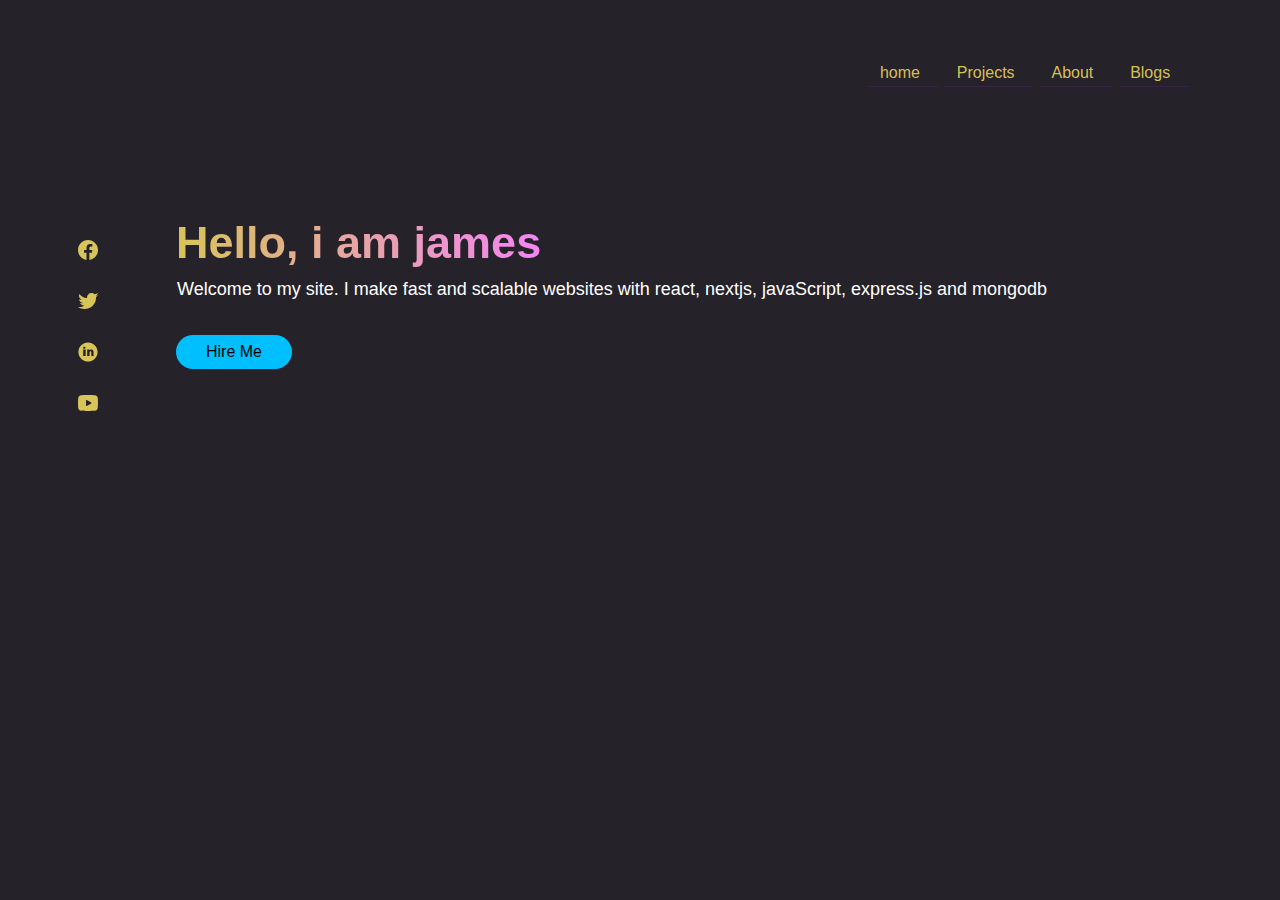
==== index.html @ 5296b870 "rename" ====
<!DOCTYPE html>
<html lang="en">
<head>
    <meta charset="UTF-8">
    <meta http-equiv="X-UA-Compatible" content="IE=edge">
    <meta name="viewport" content="width=device-width, initial-scale=1.0">
    <title>Document</title>
    <link rel="stylesheet" href="portfolio/portfolio.css">
</head>
<body>
    <div class="container">
        <div class="wrap">
            <header>
                <!-- <h1>J</h1> -->
                
                <nav>
                    <a href="#"><li>home</li></a>
                    <a href="#"><li>Projects</li></a>
                    <a href="#"><li>About</li></a>
                    <a href="#"><li>Blogs</li></a>
                </nav>
            </header>
            <main>
                <div class="icons">
                    <svg name="facebook" xmlns="http://www.w3.org/2000/svg" fill="rgba(236, 215, 94, 0.897)" viewBox="0 0 24 24" width="24px" height="24px">    <path d="M12,2C6.477,2,2,6.477,2,12c0,5.013,3.693,9.153,8.505,9.876V14.65H8.031v-2.629h2.474v-1.749 c0-2.896,1.411-4.167,3.818-4.167c1.153,0,1.762,0.085,2.051,0.124v2.294h-1.642c-1.022,0-1.379,0.969-1.379,2.061v1.437h2.995 l-0.406,2.629h-2.588v7.247C18.235,21.236,22,17.062,22,12C22,6.477,17.523,2,12,2z"/></svg>
                    <svg name="twitter" fill="rgba(236, 215, 94, 0.897)" xmlns="http://www.w3.org/2000/svg"  viewBox="0 0 24 24" width="24px" height="24px">    <path d="M22,3.999c-0.78,0.463-2.345,1.094-3.265,1.276c-0.027,0.007-0.049,0.016-0.075,0.023c-0.813-0.802-1.927-1.299-3.16-1.299 c-2.485,0-4.5,2.015-4.5,4.5c0,0.131-0.011,0.372,0,0.5c-3.353,0-5.905-1.756-7.735-4c-0.199,0.5-0.286,1.29-0.286,2.032 c0,1.401,1.095,2.777,2.8,3.63c-0.314,0.081-0.66,0.139-1.02,0.139c-0.581,0-1.196-0.153-1.759-0.617c0,0.017,0,0.033,0,0.051 c0,1.958,2.078,3.291,3.926,3.662c-0.375,0.221-1.131,0.243-1.5,0.243c-0.26,0-1.18-0.119-1.426-0.165 c0.514,1.605,2.368,2.507,4.135,2.539c-1.382,1.084-2.341,1.486-5.171,1.486H2C3.788,19.145,6.065,20,8.347,20 C15.777,20,20,14.337,20,8.999c0-0.086-0.002-0.266-0.005-0.447C19.995,8.534,20,8.517,20,8.499c0-0.027-0.008-0.053-0.008-0.08 c-0.003-0.136-0.006-0.263-0.009-0.329c0.79-0.57,1.475-1.281,2.017-2.091c-0.725,0.322-1.503,0.538-2.32,0.636 C20.514,6.135,21.699,4.943,22,3.999z"/></svg>
                    <svg fill="rgba(236, 215, 94, 0.897)" xmlns="http://www.w3.org/2000/svg"  viewBox="0 0 30 30" width="24px" height="24px">    <path d="M15,3C8.373,3,3,8.373,3,15c0,6.627,5.373,12,12,12s12-5.373,12-12C27,8.373,21.627,3,15,3z M10.496,8.403 c0.842,0,1.403,0.561,1.403,1.309c0,0.748-0.561,1.309-1.496,1.309C9.561,11.022,9,10.46,9,9.712C9,8.964,9.561,8.403,10.496,8.403z M12,20H9v-8h3V20z M22,20h-2.824v-4.372c0-1.209-0.753-1.488-1.035-1.488s-1.224,0.186-1.224,1.488c0,0.186,0,4.372,0,4.372H14v-8 h2.918v1.116C17.294,12.465,18.047,12,19.459,12C20.871,12,22,13.116,22,15.628V20z"/></svg>
                    <svg fill="rgba(236, 215, 94, 0.897)" xmlns="http://www.w3.org/2000/svg"  viewBox="0 0 24 24" width="24px" height="24px">    <path d="M21.582,6.186c-0.23-0.86-0.908-1.538-1.768-1.768C18.254,4,12,4,12,4S5.746,4,4.186,4.418 c-0.86,0.23-1.538,0.908-1.768,1.768C2,7.746,2,12,2,12s0,4.254,0.418,5.814c0.23,0.86,0.908,1.538,1.768,1.768 C5.746,20,12,20,12,20s6.254,0,7.814-0.418c0.861-0.23,1.538-0.908,1.768-1.768C22,16.254,22,12,22,12S22,7.746,21.582,6.186z M10,14.598V9.402c0-0.385,0.417-0.625,0.75-0.433l4.5,2.598c0.333,0.192,0.333,0.674,0,0.866l-4.5,2.598 C10.417,15.224,10,14.983,10,14.598z"/></svg>
                </div>
                <div class="content">
                    <h1>Hello, i am james</h1>
                    <p id="info">Welcome to my site. I make fast and scalable websites with react, nextjs, javaScript, express.js and mongodb</p>
                    <p id="CTA">Hire Me</p>
                </div>
            </main>
        </div>
    </div>
</body>
</html>
---- portfolio/portfolio.css ----
* {
    margin: 0px;
    padding: 0px;
    /* font-family: 'Lucida Sans', 'Lucida Sans Regular', 'Lucida Grande', 'Lucida Sans Unicode', Geneva, Verdana, sans-serif; */
    text-decoration: none;
    font-family: 'Gill Sans', 'Gill Sans MT', Calibri, 'Trebuchet MS', sans-serif;
}

body {
    /* height: 100vh; */
    box-sizing: border-box;
    background-color: rgb(38, 34, 41);
    /* background-color: black; */
}

header{
    padding: 60px;
    
    display: flex;
    justify-content:flex-end;
}

header h1{
    color: rgb(107, 122, 148);
}

nav {
    margin-right: 30px;
}

li {
    display: inline-block;
    padding: 4px;
    margin: 0px 1px;
    list-style: none;
    color: rgba(236, 215, 94, 0.897);
    border-bottom: 1px solid rgb(54, 36, 70);
   
    transition: 
        border-bottom 0.12s ease-in-out,
}

li::before{
    content: "<";
    font-size: small;
    font-weight: lighter;
    visibility: hidden;
}
li::after{
    content: " />";
    font-size: small;
    font-weight: lighter;
    visibility: hidden;
}

li:hover {
    color: white;
}

li:hover::before{
    color: yellow;
    visibility: visible;
}
li:hover::after{
    color: yellow;
    visibility: visible;
}

main {
    padding: 60px;
    display: flex;
    justify-content: flex-start;
}

.icons{
    padding: 10px;
}

.icons svg {
    padding: 6px;
    margin-top: 15px;
    color: yellow;
    display: block;
    animation: jumper 1s ease-in 3s infinite normal;
}

.content {
    padding :10px;
    margin-left: 50px;

}

.content h1{
    color: transparent;
    -webkit-background-clip: text;
    -o-background-clip: text;
    -moz-background-clip: text;
    background-clip: text;
    background-image: linear-gradient(to right, rgba(236, 215, 94, 0.897), rgb(245, 133, 245));
    font-size: 45px;
    font-weight: bolder;
    display: inline-block;
}
p#info {
    color: white;
    padding: 10px 1px;
    font-family:'Gill Sans', 'Gill Sans MT', Calibri, 'Trebuchet MS', sans-serif;
    font-size: large;
    font-weight: 500;
}

p#CTA {
    background-color:deepskyblue;
    /* background-color: rgba(50, 203, 254, 0.86); */
    padding: 8px 30px;
    margin-top: 25px;
    color: black;
    font-weight: lighter;
    font-size: medium;
    border-radius: 30px;
    display: inline-block;
}

@keyframes jumper {
    20%{
        transform: translateY(-4px);
    }
    30%{
        transform: translateY(-8px);
    }
    50%{
        transform: translateY(-12px);
    }
    60%{
        transform: translateY(0px);
    }
    70%{
        transform: translateY(-6px);
    }
    100%{
        transform: translateY(0px);
    }
}
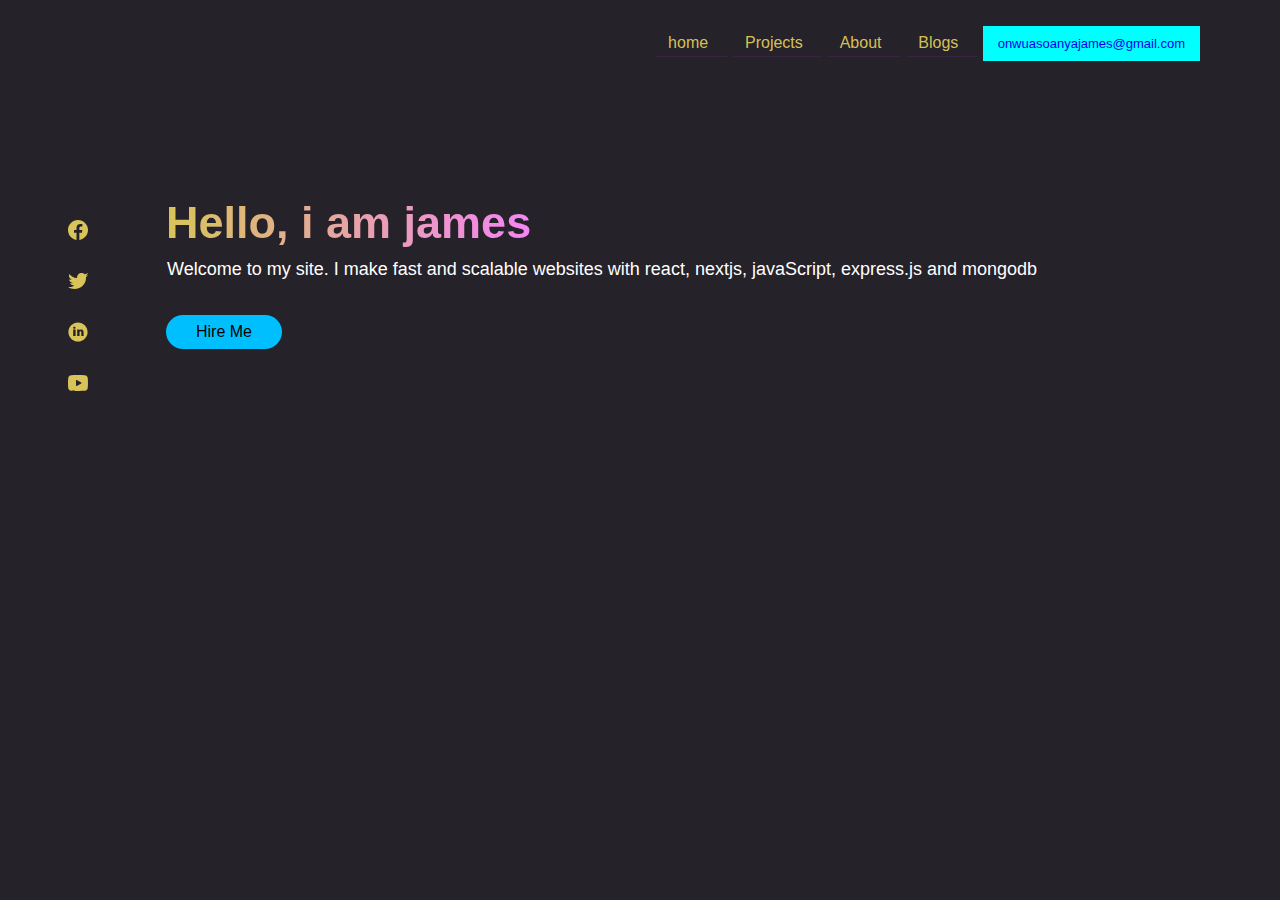
==== commit 834a8204: "anime1" ====
--- a/index.html
+++ b/index.html
@@ -18,6 +18,7 @@
                     <a href="#"><li>Projects</li></a>
                     <a href="#"><li>About</li></a>
                     <a href="#"><li>Blogs</li></a>
+                    <a href="#" id="email">onwuasoanyajames@gmail.com</a>
                 </nav>
             </header>
             <main>
--- a/portfolio/portfolio.css
+++ b/portfolio/portfolio.css
@@ -10,11 +10,12 @@
     /* height: 100vh; */
     box-sizing: border-box;
     background-color: rgb(38, 34, 41);
+    overflow: hidden;
     /* background-color: black; */
 }
 
 header{
-    padding: 60px;
+    padding: 30px 50px;
     
     display: flex;
     justify-content:flex-end;
@@ -66,8 +67,16 @@
     visibility: visible;
 }
 
+a#email {
+    background-color: aqua;
+    padding:10px 15px;
+    font-weight: 100;
+    font-size: small;
+}
+
 main {
-    padding: 60px;
+    margin-top: 50px;
+    padding: 50px;
     display: flex;
     justify-content: flex-start;
 }
@@ -77,11 +86,26 @@
 }
 
 .icons svg {
+    position: relative;
     padding: 6px;
     margin-top: 15px;
     color: yellow;
     display: block;
-    animation: jumper 1s ease-in 3s infinite normal;
+    animation: 
+        jumper 4.5s linear 0s normal
+        /* shaker 0.1s ease-in 10s infinite normal,
+        shaker2 2.5s linear 1s infinite normal; */
+}
+.icons svg[twitter] {
+    position: relative;
+    padding: 6px;
+    margin-top: 15px;
+    color: yellow;
+    display: block;
+    animation: 
+        jumper1 4.5s linear 2s normal
+        /* shaker 0.1s ease-in 10s infinite normal,
+        shaker2 2.5s linear 1s infinite normal; */
 }
 
 .content {
@@ -121,23 +145,65 @@
     display: inline-block;
 }
 
-@keyframes jumper {
-    20%{
-        transform: translateY(-4px);
+@keyframes jumper { 
+ 8% {transform: translateY(480px);opacity: 0;}
+ 13% {opacity: 0;transform: translateY(-480px); }
+ 15% {opacity: 1;}
+ 22% {opacity: 1;transform: translateY(0px);}
+ 35% {opacity: 1;transform: translateY(-180px) rotate(-500deg);}
+ 38% {opacity: 1;transform: translateY(-190px) rotate(-600deg)}
+ 43% {opacity: 1;transform: translateY(-160px) rotate(-700deg)}
+ 55% {opacity: 1;transform: translateY(0px)}
+ 65% {opacity: 1;transform: translateY(-80px) rotate(-300deg)}
+ 68% {opacity: 1;transform: translateY(-90px) rotate(-400deg)}
+ 71% {opacity: 1;transform: translateY(-80px)rotate(-500deg)}
+ 78% {opacity: 1;transform: translateY(0px);}
+ 86% {opacity: 1;transform: translateY(-41px) rotate(50deg)}
+ 89% {opacity: 1;transform: translateY(-45px) rotate(70deg)}
+ 95% {opacity: 1;transform: translateY(0px) }
+ 98% {opacity: 1;transform: translateY(-10px) rotate(-28deg)}
+ 100% {opacity: 1;transform: translateY(0px) }
+}
+@keyframes jumper1 { 
+ 8% {transform: translateY(480px);opacity: 0;}
+ 13% {opacity: 0;transform: translateY(-480px); }
+ 15% {opacity: 1;}
+ 22% {opacity: 1;transform: translateY(0px);}
+ 35% {opacity: 1;transform: translateY(-180px) rotate(-500deg);}
+ 38% {opacity: 1;transform: translateY(-190px) rotate(-600deg)}
+ 43% {opacity: 1;transform: translateY(-160px) rotate(-700deg)}
+ 55% {opacity: 1;transform: translateY(0px)}
+ 65% {opacity: 1;transform: translateY(-80px) rotate(-300deg)}
+ 68% {opacity: 1;transform: translateY(-90px) rotate(-400deg)}
+ 71% {opacity: 1;transform: translateY(-80px)rotate(-500deg)}
+ 78% {opacity: 1;transform: translateY(0px);}
+ 86% {opacity: 1;transform: translateY(-41px) rotate(50deg)}
+ 89% {opacity: 1;transform: translateY(-45px) rotate(70deg)}
+ 95% {opacity: 1;transform: translateY(0px) }
+ 98% {opacity: 1;transform: translateY(-10px) rotate(-28deg)}
+ 100% {opacity: 1;transform: translateY(0px) }
+}
+
+@keyframes shaker {
+
+    from {
+       left: -4px;
     }
-    30%{
-        transform: translateY(-8px);
+
+   
+    to {
+        left: 0px;
+  }
+}
+
+@keyframes shaker2 {
+
+    from {
+       top: -15px;
     }
-    50%{
-        transform: translateY(-12px);
-    }
-    60%{
-        transform: translateY(0px);
-    }
-    70%{
-        transform: translateY(-6px);
-    }
-    100%{
-        transform: translateY(0px);
-    }
+
+   
+    50% {
+        top: 0px;
+  }
 }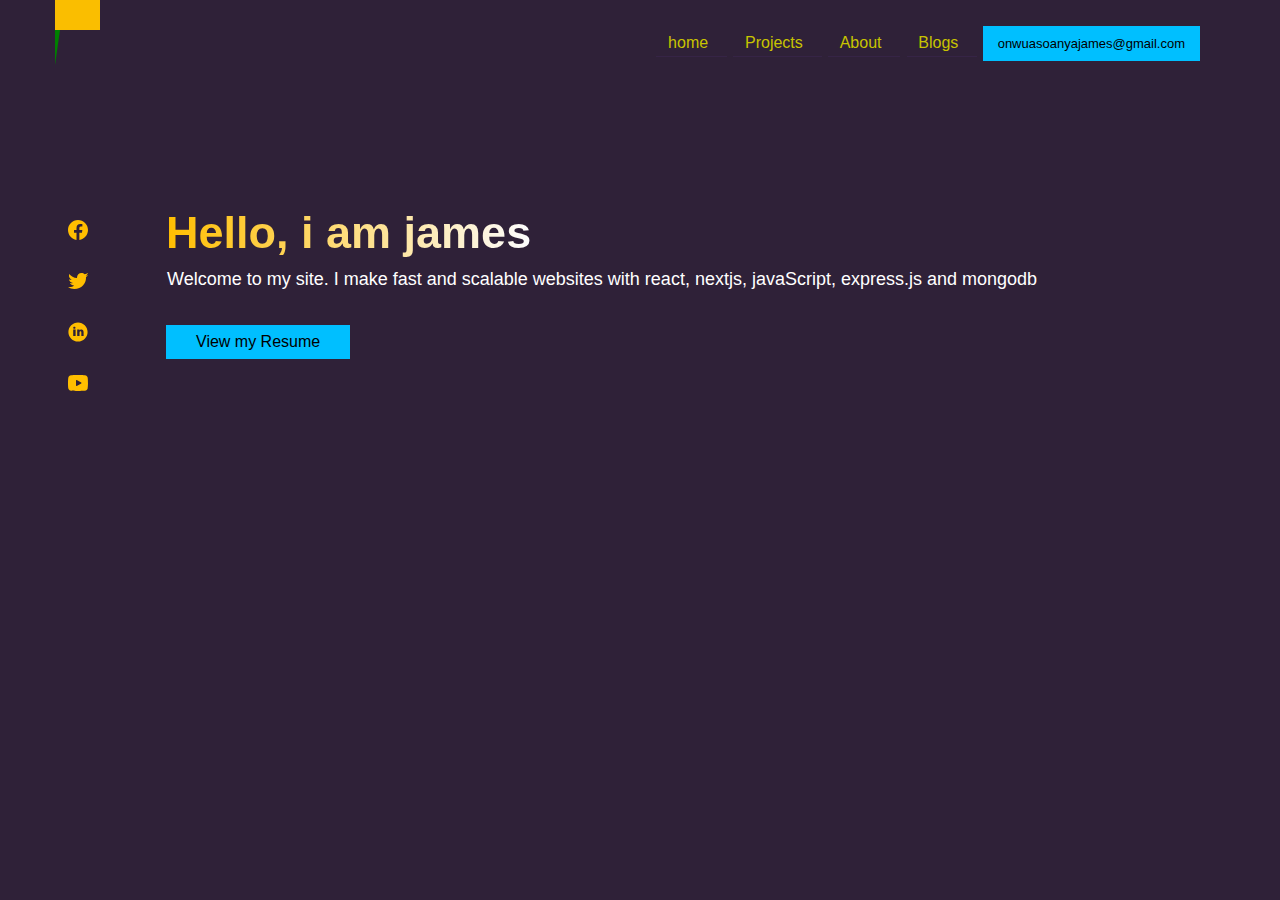
==== commit 60c8390a: "pushing" ====
--- a/index.html
+++ b/index.html
@@ -8,33 +8,33 @@
     <link rel="stylesheet" href="portfolio/portfolio.css">
 </head>
 <body>
-    <div class="container">
-        <div class="wrap">
-            <header>
-                <!-- <h1>J</h1> -->
-                
-                <nav>
-                    <a href="#"><li>home</li></a>
-                    <a href="#"><li>Projects</li></a>
-                    <a href="#"><li>About</li></a>
-                    <a href="#"><li>Blogs</li></a>
-                    <a href="#" id="email">onwuasoanyajames@gmail.com</a>
-                </nav>
-            </header>
-            <main>
-                <div class="icons">
-                    <svg name="facebook" xmlns="http://www.w3.org/2000/svg" fill="rgba(236, 215, 94, 0.897)" viewBox="0 0 24 24" width="24px" height="24px">    <path d="M12,2C6.477,2,2,6.477,2,12c0,5.013,3.693,9.153,8.505,9.876V14.65H8.031v-2.629h2.474v-1.749 c0-2.896,1.411-4.167,3.818-4.167c1.153,0,1.762,0.085,2.051,0.124v2.294h-1.642c-1.022,0-1.379,0.969-1.379,2.061v1.437h2.995 l-0.406,2.629h-2.588v7.247C18.235,21.236,22,17.062,22,12C22,6.477,17.523,2,12,2z"/></svg>
-                    <svg name="twitter" fill="rgba(236, 215, 94, 0.897)" xmlns="http://www.w3.org/2000/svg"  viewBox="0 0 24 24" width="24px" height="24px">    <path d="M22,3.999c-0.78,0.463-2.345,1.094-3.265,1.276c-0.027,0.007-0.049,0.016-0.075,0.023c-0.813-0.802-1.927-1.299-3.16-1.299 c-2.485,0-4.5,2.015-4.5,4.5c0,0.131-0.011,0.372,0,0.5c-3.353,0-5.905-1.756-7.735-4c-0.199,0.5-0.286,1.29-0.286,2.032 c0,1.401,1.095,2.777,2.8,3.63c-0.314,0.081-0.66,0.139-1.02,0.139c-0.581,0-1.196-0.153-1.759-0.617c0,0.017,0,0.033,0,0.051 c0,1.958,2.078,3.291,3.926,3.662c-0.375,0.221-1.131,0.243-1.5,0.243c-0.26,0-1.18-0.119-1.426-0.165 c0.514,1.605,2.368,2.507,4.135,2.539c-1.382,1.084-2.341,1.486-5.171,1.486H2C3.788,19.145,6.065,20,8.347,20 C15.777,20,20,14.337,20,8.999c0-0.086-0.002-0.266-0.005-0.447C19.995,8.534,20,8.517,20,8.499c0-0.027-0.008-0.053-0.008-0.08 c-0.003-0.136-0.006-0.263-0.009-0.329c0.79-0.57,1.475-1.281,2.017-2.091c-0.725,0.322-1.503,0.538-2.32,0.636 C20.514,6.135,21.699,4.943,22,3.999z"/></svg>
-                    <svg fill="rgba(236, 215, 94, 0.897)" xmlns="http://www.w3.org/2000/svg"  viewBox="0 0 30 30" width="24px" height="24px">    <path d="M15,3C8.373,3,3,8.373,3,15c0,6.627,5.373,12,12,12s12-5.373,12-12C27,8.373,21.627,3,15,3z M10.496,8.403 c0.842,0,1.403,0.561,1.403,1.309c0,0.748-0.561,1.309-1.496,1.309C9.561,11.022,9,10.46,9,9.712C9,8.964,9.561,8.403,10.496,8.403z M12,20H9v-8h3V20z M22,20h-2.824v-4.372c0-1.209-0.753-1.488-1.035-1.488s-1.224,0.186-1.224,1.488c0,0.186,0,4.372,0,4.372H14v-8 h2.918v1.116C17.294,12.465,18.047,12,19.459,12C20.871,12,22,13.116,22,15.628V20z"/></svg>
-                    <svg fill="rgba(236, 215, 94, 0.897)" xmlns="http://www.w3.org/2000/svg"  viewBox="0 0 24 24" width="24px" height="24px">    <path d="M21.582,6.186c-0.23-0.86-0.908-1.538-1.768-1.768C18.254,4,12,4,12,4S5.746,4,4.186,4.418 c-0.86,0.23-1.538,0.908-1.768,1.768C2,7.746,2,12,2,12s0,4.254,0.418,5.814c0.23,0.86,0.908,1.538,1.768,1.768 C5.746,20,12,20,12,20s6.254,0,7.814-0.418c0.861-0.23,1.538-0.908,1.768-1.768C22,16.254,22,12,22,12S22,7.746,21.582,6.186z M10,14.598V9.402c0-0.385,0.417-0.625,0.75-0.433l4.5,2.598c0.333,0.192,0.333,0.674,0,0.866l-4.5,2.598 C10.417,15.224,10,14.983,10,14.598z"/></svg>
-                </div>
-                <div class="content">
-                    <h1>Hello, i am james</h1>
-                    <p id="info">Welcome to my site. I make fast and scalable websites with react, nextjs, javaScript, express.js and mongodb</p>
-                    <p id="CTA">Hire Me</p>
-                </div>
-            </main>
-        </div>
-    </div>
+       <div class="logo">
+            <div class="design"></div>
+       </div> 
+
+        <header>
+            <!-- <h1>J</h1> -->
+            
+            <nav>
+                <a href="#"><li>home</li></a>
+                <a href="#"><li>Projects</li></a>
+                <a href="#"><li>About</li></a>
+                <a href="#"><li>Blogs</li></a>
+                <a href="#" id="email">onwuasoanyajames@gmail.com</a>
+            </nav>
+        </header>
+        <main>
+            <div class="icons">
+                <svg name="facebook" id="facebook" xmlns="http://www.w3.org/2000/svg" fill="rgb(255, 190, 0)" viewBox="0 0 24 24" width="24px" height="24px">    <path d="M12,2C6.477,2,2,6.477,2,12c0,5.013,3.693,9.153,8.505,9.876V14.65H8.031v-2.629h2.474v-1.749 c0-2.896,1.411-4.167,3.818-4.167c1.153,0,1.762,0.085,2.051,0.124v2.294h-1.642c-1.022,0-1.379,0.969-1.379,2.061v1.437h2.995 l-0.406,2.629h-2.588v7.247C18.235,21.236,22,17.062,22,12C22,6.477,17.523,2,12,2z"/></svg>
+                <svg name="twitter" id="twitter" fill="rgb(255, 190, 0)" xmlns="http://www.w3.org/2000/svg"  viewBox="0 0 24 24" width="24px" height="24px">    <path d="M22,3.999c-0.78,0.463-2.345,1.094-3.265,1.276c-0.027,0.007-0.049,0.016-0.075,0.023c-0.813-0.802-1.927-1.299-3.16-1.299 c-2.485,0-4.5,2.015-4.5,4.5c0,0.131-0.011,0.372,0,0.5c-3.353,0-5.905-1.756-7.735-4c-0.199,0.5-0.286,1.29-0.286,2.032 c0,1.401,1.095,2.777,2.8,3.63c-0.314,0.081-0.66,0.139-1.02,0.139c-0.581,0-1.196-0.153-1.759-0.617c0,0.017,0,0.033,0,0.051 c0,1.958,2.078,3.291,3.926,3.662c-0.375,0.221-1.131,0.243-1.5,0.243c-0.26,0-1.18-0.119-1.426-0.165 c0.514,1.605,2.368,2.507,4.135,2.539c-1.382,1.084-2.341,1.486-5.171,1.486H2C3.788,19.145,6.065,20,8.347,20 C15.777,20,20,14.337,20,8.999c0-0.086-0.002-0.266-0.005-0.447C19.995,8.534,20,8.517,20,8.499c0-0.027-0.008-0.053-0.008-0.08 c-0.003-0.136-0.006-0.263-0.009-0.329c0.79-0.57,1.475-1.281,2.017-2.091c-0.725,0.322-1.503,0.538-2.32,0.636 C20.514,6.135,21.699,4.943,22,3.999z"/></svg>
+                <svg id="linkedin" fill="rgb(255, 190, 0)" xmlns="http://www.w3.org/2000/svg"  viewBox="0 0 30 30" width="24px" height="24px">    <path d="M15,3C8.373,3,3,8.373,3,15c0,6.627,5.373,12,12,12s12-5.373,12-12C27,8.373,21.627,3,15,3z M10.496,8.403 c0.842,0,1.403,0.561,1.403,1.309c0,0.748-0.561,1.309-1.496,1.309C9.561,11.022,9,10.46,9,9.712C9,8.964,9.561,8.403,10.496,8.403z M12,20H9v-8h3V20z M22,20h-2.824v-4.372c0-1.209-0.753-1.488-1.035-1.488s-1.224,0.186-1.224,1.488c0,0.186,0,4.372,0,4.372H14v-8 h2.918v1.116C17.294,12.465,18.047,12,19.459,12C20.871,12,22,13.116,22,15.628V20z"/></svg>
+                <svg id="youtube" fill="rgb(255, 190, 0)" xmlns="http://www.w3.org/2000/svg"  viewBox="0 0 24 24" width="24px" height="24px">    <path d="M21.582,6.186c-0.23-0.86-0.908-1.538-1.768-1.768C18.254,4,12,4,12,4S5.746,4,4.186,4.418 c-0.86,0.23-1.538,0.908-1.768,1.768C2,7.746,2,12,2,12s0,4.254,0.418,5.814c0.23,0.86,0.908,1.538,1.768,1.768 C5.746,20,12,20,12,20s6.254,0,7.814-0.418c0.861-0.23,1.538-0.908,1.768-1.768C22,16.254,22,12,22,12S22,7.746,21.582,6.186z M10,14.598V9.402c0-0.385,0.417-0.625,0.75-0.433l4.5,2.598c0.333,0.192,0.333,0.674,0,0.866l-4.5,2.598 C10.417,15.224,10,14.983,10,14.598z"/></svg>
+            </div>
+            <div class="content">
+                <h1>Hello, i am james </h1>
+                <p id="info">Welcome to my site. I make fast and scalable websites with react, nextjs, javaScript, express.js and mongodb</p>
+                <p id="CTA">View my Resume</p>
+            </div>
+        </main>
 </body>
 </html>
--- a/portfolio/portfolio.css
+++ b/portfolio/portfolio.css
@@ -9,9 +9,33 @@
 body {
     /* height: 100vh; */
     box-sizing: border-box;
-    background-color: rgb(38, 34, 41);
+    background-color: rgba(38, 24, 48, 0.961);
     overflow: hidden;
     /* background-color: black; */
+}
+
+.logo {
+    position: absolute;
+}
+
+.design {
+    margin-left: 55px;
+    padding: 10px;
+    width: 25px;
+    height: 10px;
+    background-color: rgb(250, 190,0);
+    position: relative;
+}
+
+.design::after {
+    content: '';
+    position: absolute;
+    top: 100%;
+    left: 0px;
+    border-top: 35px solid green;
+    border-right: 5px solid transparent;
+   /* width: 250px;
+    height: 10px; */
 }
 
 header{
@@ -34,7 +58,7 @@
     padding: 4px;
     margin: 0px 1px;
     list-style: none;
-    color: rgba(236, 215, 94, 0.897);
+    color: rgb(200, 196, 0);
     border-bottom: 1px solid rgb(54, 36, 70);
    
     transition: 
@@ -68,10 +92,12 @@
 }
 
 a#email {
-    background-color: aqua;
+    background-color: deepskyblue;
     padding:10px 15px;
     font-weight: 100;
     font-size: small;
+    color: black;
+    text-decoration: none;
 }
 
 main {
@@ -96,21 +122,21 @@
         /* shaker 0.1s ease-in 10s infinite normal,
         shaker2 2.5s linear 1s infinite normal; */
 }
-.icons svg[twitter] {
+.icons svg#twitter {
     position: relative;
     padding: 6px;
     margin-top: 15px;
     color: yellow;
     display: block;
     animation: 
-        jumper1 4.5s linear 2s normal
+        jumper1 4.5s linear 1s normal
         /* shaker 0.1s ease-in 10s infinite normal,
         shaker2 2.5s linear 1s infinite normal; */
 }
 
 .content {
     padding :10px;
-    margin-left: 50px;
+    margin: 10px 50px;
 
 }
 
@@ -120,7 +146,7 @@
     -o-background-clip: text;
     -moz-background-clip: text;
     background-clip: text;
-    background-image: linear-gradient(to right, rgba(236, 215, 94, 0.897), rgb(245, 133, 245));
+    background-image: linear-gradient(to right, rgb(255, 190, 0), rgb(253, 253, 255));
     font-size: 45px;
     font-weight: bolder;
     display: inline-block;
@@ -141,7 +167,6 @@
     color: black;
     font-weight: lighter;
     font-size: medium;
-    border-radius: 30px;
     display: inline-block;
 }
 
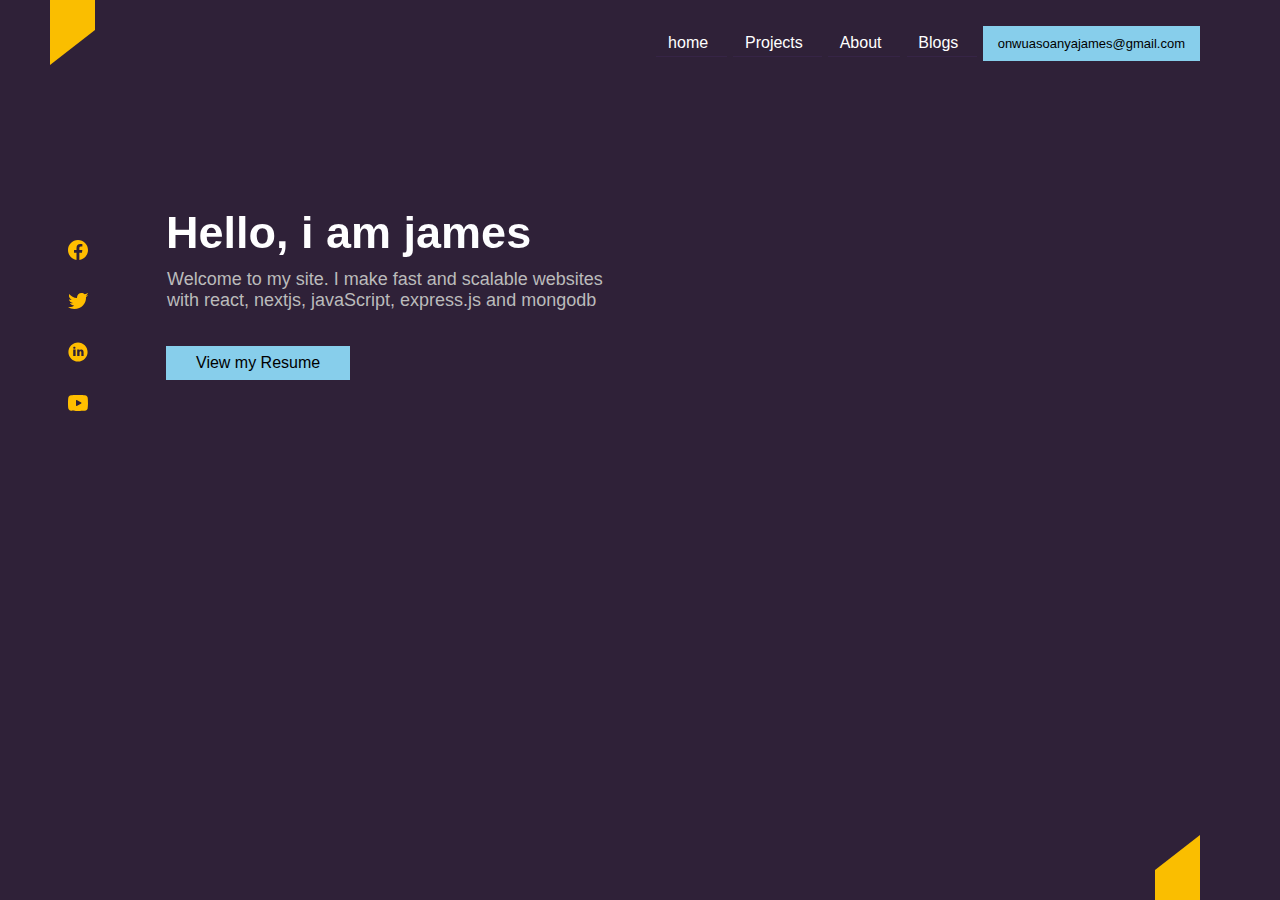
==== commit 1df5324e: "design" ====
--- a/index.html
+++ b/index.html
@@ -36,5 +36,8 @@
                 <p id="CTA">View my Resume</p>
             </div>
         </main>
+        <div class="blogo">
+            <div class="bdesign"></div>
+        </div> 
 </body>
 </html>
--- a/portfolio/portfolio.css
+++ b/portfolio/portfolio.css
@@ -7,19 +7,24 @@
 }
 
 body {
-    /* height: 100vh; */
+    height: 100vh;
     box-sizing: border-box;
     background-color: rgba(38, 24, 48, 0.961);
     overflow: hidden;
-    /* background-color: black; */
 }
 
 .logo {
     position: absolute;
 }
 
+.blogo {
+    position: absolute;
+    right: 80px;
+    bottom: 0px;
+}
+
 .design {
-    margin-left: 55px;
+    margin-left: 50px;
     padding: 10px;
     width: 25px;
     height: 10px;
@@ -27,15 +32,31 @@
     position: relative;
 }
 
+.bdesign {
+   
+    padding: 10px;
+    width: 25px;
+    height: 10px;
+    background-color: rgb(250, 190,0);
+    position: relative;
+}
+
 .design::after {
     content: '';
     position: absolute;
     top: 100%;
     left: 0px;
-    border-top: 35px solid green;
-    border-right: 5px solid transparent;
-   /* width: 250px;
-    height: 10px; */
+    border-top: 35px solid rgb(250, 190,0);
+    border-right: 45px solid transparent;
+}
+
+.bdesign::after {
+    content: '';
+    position: absolute;
+    top: calc(-100% - 5px);
+    right:0px;
+    border-bottom: 35px solid rgb(250, 190,0);
+    border-left: 45px solid transparent;
 }
 
 header{
@@ -58,7 +79,7 @@
     padding: 4px;
     margin: 0px 1px;
     list-style: none;
-    color: rgb(200, 196, 0);
+    color: white;
     border-bottom: 1px solid rgb(54, 36, 70);
    
     transition: 
@@ -92,7 +113,7 @@
 }
 
 a#email {
-    background-color: deepskyblue;
+    background-color: skyblue;
     padding:10px 15px;
     font-weight: 100;
     font-size: small;
@@ -108,6 +129,7 @@
 }
 
 .icons{
+    margin-top: 20px;
     padding: 10px;
 }
 
@@ -146,13 +168,14 @@
     -o-background-clip: text;
     -moz-background-clip: text;
     background-clip: text;
-    background-image: linear-gradient(to right, rgb(255, 190, 0), rgb(253, 253, 255));
+    background-image: linear-gradient(to right, white, rgb(253, 253, 255));
     font-size: 45px;
     font-weight: bolder;
     display: inline-block;
 }
 p#info {
-    color: white;
+    color: rgb(187, 187, 187);
+    width: 50%;
     padding: 10px 1px;
     font-family:'Gill Sans', 'Gill Sans MT', Calibri, 'Trebuchet MS', sans-serif;
     font-size: large;
@@ -160,7 +183,7 @@
 }
 
 p#CTA {
-    background-color:deepskyblue;
+    background-color:skyblue;
     /* background-color: rgba(50, 203, 254, 0.86); */
     padding: 8px 30px;
     margin-top: 25px;
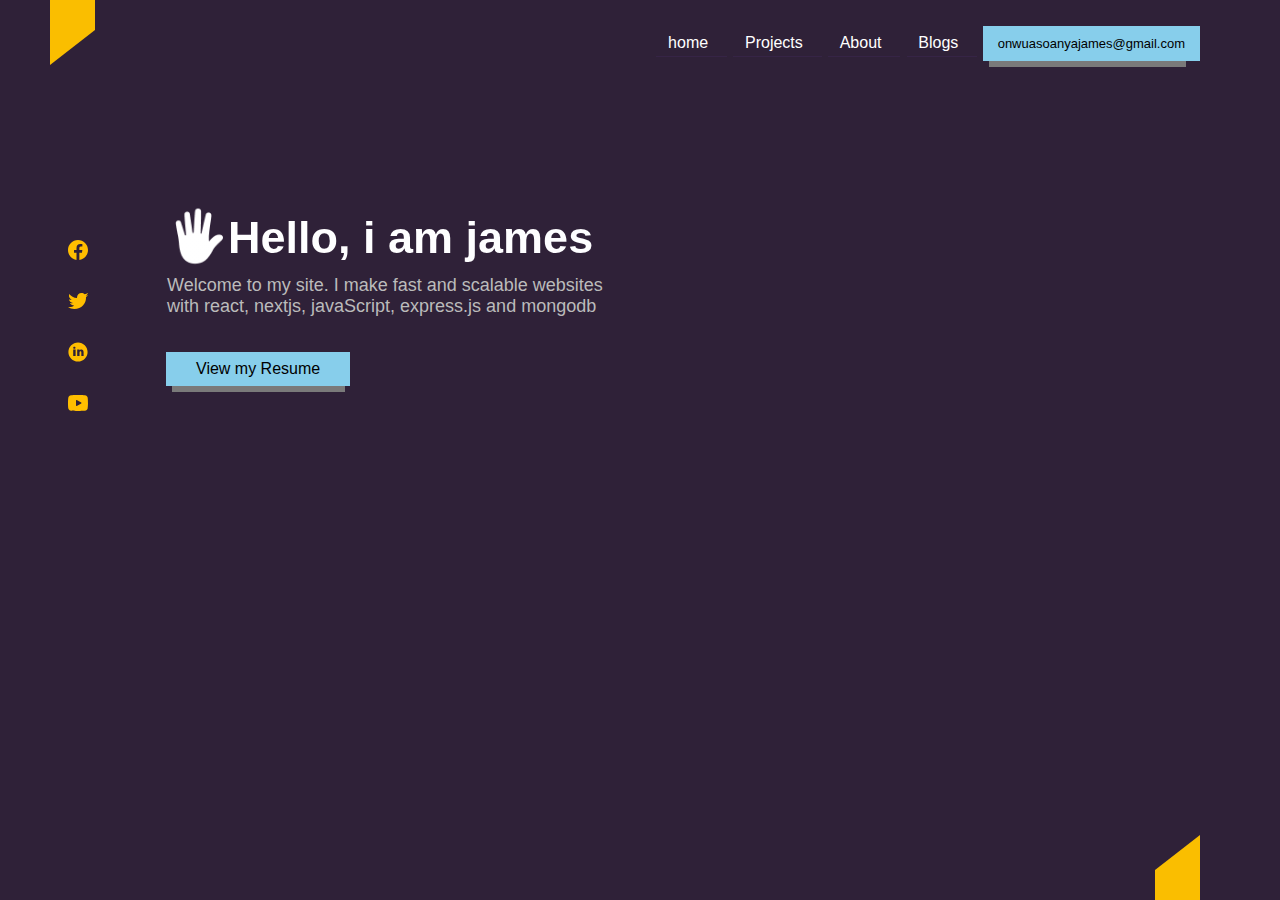
==== commit 3689b11f: "design2" ====
--- a/index.html
+++ b/index.html
@@ -31,7 +31,7 @@
                 <svg id="youtube" fill="rgb(255, 190, 0)" xmlns="http://www.w3.org/2000/svg"  viewBox="0 0 24 24" width="24px" height="24px">    <path d="M21.582,6.186c-0.23-0.86-0.908-1.538-1.768-1.768C18.254,4,12,4,12,4S5.746,4,4.186,4.418 c-0.86,0.23-1.538,0.908-1.768,1.768C2,7.746,2,12,2,12s0,4.254,0.418,5.814c0.23,0.86,0.908,1.538,1.768,1.768 C5.746,20,12,20,12,20s6.254,0,7.814-0.418c0.861-0.23,1.538-0.908,1.768-1.768C22,16.254,22,12,22,12S22,7.746,21.582,6.186z M10,14.598V9.402c0-0.385,0.417-0.625,0.75-0.433l4.5,2.598c0.333,0.192,0.333,0.674,0,0.866l-4.5,2.598 C10.417,15.224,10,14.983,10,14.598z"/></svg>
             </div>
             <div class="content">
-                <h1>Hello, i am james </h1>
+                <h1><span style='font-size:50px;'>&#x1F590;</span>Hello, i am james </h1>
                 <p id="info">Welcome to my site. I make fast and scalable websites with react, nextjs, javaScript, express.js and mongodb</p>
                 <p id="CTA">View my Resume</p>
             </div>
--- a/portfolio/portfolio.css
+++ b/portfolio/portfolio.css
@@ -119,6 +119,20 @@
     font-size: small;
     color: black;
     text-decoration: none;
+    position: relative;
+}
+
+a#email::after {
+    content: '';
+    background-color:rgb(122, 122, 122);
+    border: 1px solid rgb(122, 122, 122);
+    padding:10px 15px;
+    position: absolute;
+    top: 10%;
+    left: 3%;
+    height: 15px;
+    width: 165px;
+    z-index: -1;
 }
 
 main {
@@ -184,13 +198,26 @@
 
 p#CTA {
     background-color:skyblue;
-    /* background-color: rgba(50, 203, 254, 0.86); */
     padding: 8px 30px;
     margin-top: 25px;
     color: black;
     font-weight: lighter;
     font-size: medium;
     display: inline-block;
+    position: relative;
+}
+
+p#CTA::after {
+    content: "";
+    background-color:rgb(122, 122, 122);
+    border: 1px solid rgb(122, 122, 122);
+    width: 111.266px;
+    height: 19px;
+    top: 10%;
+    left: 3%;
+    padding: 8px 30px;
+    position: absolute;
+    z-index: -1;
 }
 
 @keyframes jumper { 
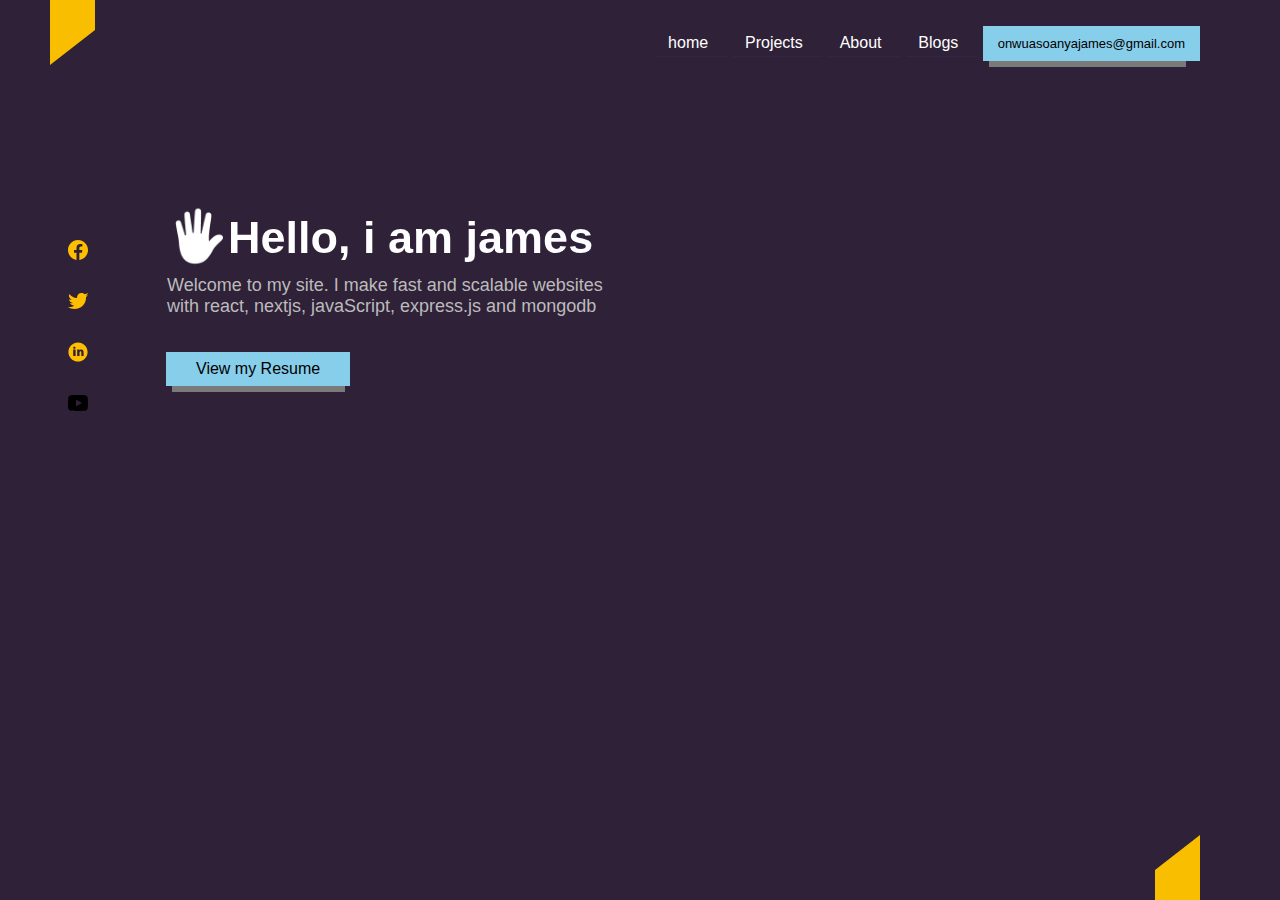
==== commit 44aa1b67: "Merge branch 'main/master' into docs" ====
--- a/index.html
+++ b/index.html
@@ -28,7 +28,7 @@
                 <svg name="facebook" id="facebook" xmlns="http://www.w3.org/2000/svg" fill="rgb(255, 190, 0)" viewBox="0 0 24 24" width="24px" height="24px">    <path d="M12,2C6.477,2,2,6.477,2,12c0,5.013,3.693,9.153,8.505,9.876V14.65H8.031v-2.629h2.474v-1.749 c0-2.896,1.411-4.167,3.818-4.167c1.153,0,1.762,0.085,2.051,0.124v2.294h-1.642c-1.022,0-1.379,0.969-1.379,2.061v1.437h2.995 l-0.406,2.629h-2.588v7.247C18.235,21.236,22,17.062,22,12C22,6.477,17.523,2,12,2z"/></svg>
                 <svg name="twitter" id="twitter" fill="rgb(255, 190, 0)" xmlns="http://www.w3.org/2000/svg"  viewBox="0 0 24 24" width="24px" height="24px">    <path d="M22,3.999c-0.78,0.463-2.345,1.094-3.265,1.276c-0.027,0.007-0.049,0.016-0.075,0.023c-0.813-0.802-1.927-1.299-3.16-1.299 c-2.485,0-4.5,2.015-4.5,4.5c0,0.131-0.011,0.372,0,0.5c-3.353,0-5.905-1.756-7.735-4c-0.199,0.5-0.286,1.29-0.286,2.032 c0,1.401,1.095,2.777,2.8,3.63c-0.314,0.081-0.66,0.139-1.02,0.139c-0.581,0-1.196-0.153-1.759-0.617c0,0.017,0,0.033,0,0.051 c0,1.958,2.078,3.291,3.926,3.662c-0.375,0.221-1.131,0.243-1.5,0.243c-0.26,0-1.18-0.119-1.426-0.165 c0.514,1.605,2.368,2.507,4.135,2.539c-1.382,1.084-2.341,1.486-5.171,1.486H2C3.788,19.145,6.065,20,8.347,20 C15.777,20,20,14.337,20,8.999c0-0.086-0.002-0.266-0.005-0.447C19.995,8.534,20,8.517,20,8.499c0-0.027-0.008-0.053-0.008-0.08 c-0.003-0.136-0.006-0.263-0.009-0.329c0.79-0.57,1.475-1.281,2.017-2.091c-0.725,0.322-1.503,0.538-2.32,0.636 C20.514,6.135,21.699,4.943,22,3.999z"/></svg>
                 <svg id="linkedin" fill="rgb(255, 190, 0)" xmlns="http://www.w3.org/2000/svg"  viewBox="0 0 30 30" width="24px" height="24px">    <path d="M15,3C8.373,3,3,8.373,3,15c0,6.627,5.373,12,12,12s12-5.373,12-12C27,8.373,21.627,3,15,3z M10.496,8.403 c0.842,0,1.403,0.561,1.403,1.309c0,0.748-0.561,1.309-1.496,1.309C9.561,11.022,9,10.46,9,9.712C9,8.964,9.561,8.403,10.496,8.403z M12,20H9v-8h3V20z M22,20h-2.824v-4.372c0-1.209-0.753-1.488-1.035-1.488s-1.224,0.186-1.224,1.488c0,0.186,0,4.372,0,4.372H14v-8 h2.918v1.116C17.294,12.465,18.047,12,19.459,12C20.871,12,22,13.116,22,15.628V20z"/></svg>
-                <svg id="youtube" fill="rgb(255, 190, 0)" xmlns="http://www.w3.org/2000/svg"  viewBox="0 0 24 24" width="24px" height="24px">    <path d="M21.582,6.186c-0.23-0.86-0.908-1.538-1.768-1.768C18.254,4,12,4,12,4S5.746,4,4.186,4.418 c-0.86,0.23-1.538,0.908-1.768,1.768C2,7.746,2,12,2,12s0,4.254,0.418,5.814c0.23,0.86,0.908,1.538,1.768,1.768 C5.746,20,12,20,12,20s6.254,0,7.814-0.418c0.861-0.23,1.538-0.908,1.768-1.768C22,16.254,22,12,22,12S22,7.746,21.582,6.186z M10,14.598V9.402c0-0.385,0.417-0.625,0.75-0.433l4.5,2.598c0.333,0.192,0.333,0.674,0,0.866l-4.5,2.598 C10.417,15.224,10,14.983,10,14.598z"/></svg>
+                <svg id="youtube" fill="rgb(255, 19g0, 0)" xmlns="http://www.w3.org/2000/svg"  viewBox="0 0 24 24" width="24px" height="24px">    <path d="M21.582,6.186c-0.23-0.86-0.908-1.538-1.768-1.768C18.254,4,12,4,12,4S5.746,4,4.186,4.418 c-0.86,0.23-1.538,0.908-1.768,1.768C2,7.746,2,12,2,12s0,4.254,0.418,5.814c0.23,0.86,0.908,1.538,1.768,1.768 C5.746,20,12,20,12,20s6.254,0,7.814-0.418c0.861-0.23,1.538-0.908,1.768-1.768C22,16.254,22,12,22,12S22,7.746,21.582,6.186z M10,14.598V9.402c0-0.385,0.417-0.625,0.75-0.433l4.5,2.598c0.333,0.192,0.333,0.674,0,0.866l-4.5,2.598 C10.417,15.224,10,14.983,10,14.598z"/></svg>
             </div>
             <div class="content">
                 <h1><span style='font-size:50px;'>&#x1F590;</span>Hello, i am james </h1>
@@ -39,5 +39,5 @@
         <div class="blogo">
             <div class="bdesign"></div>
         </div> 
-</body>
+</body>                                                                                                                                                                                                      
 </html>
